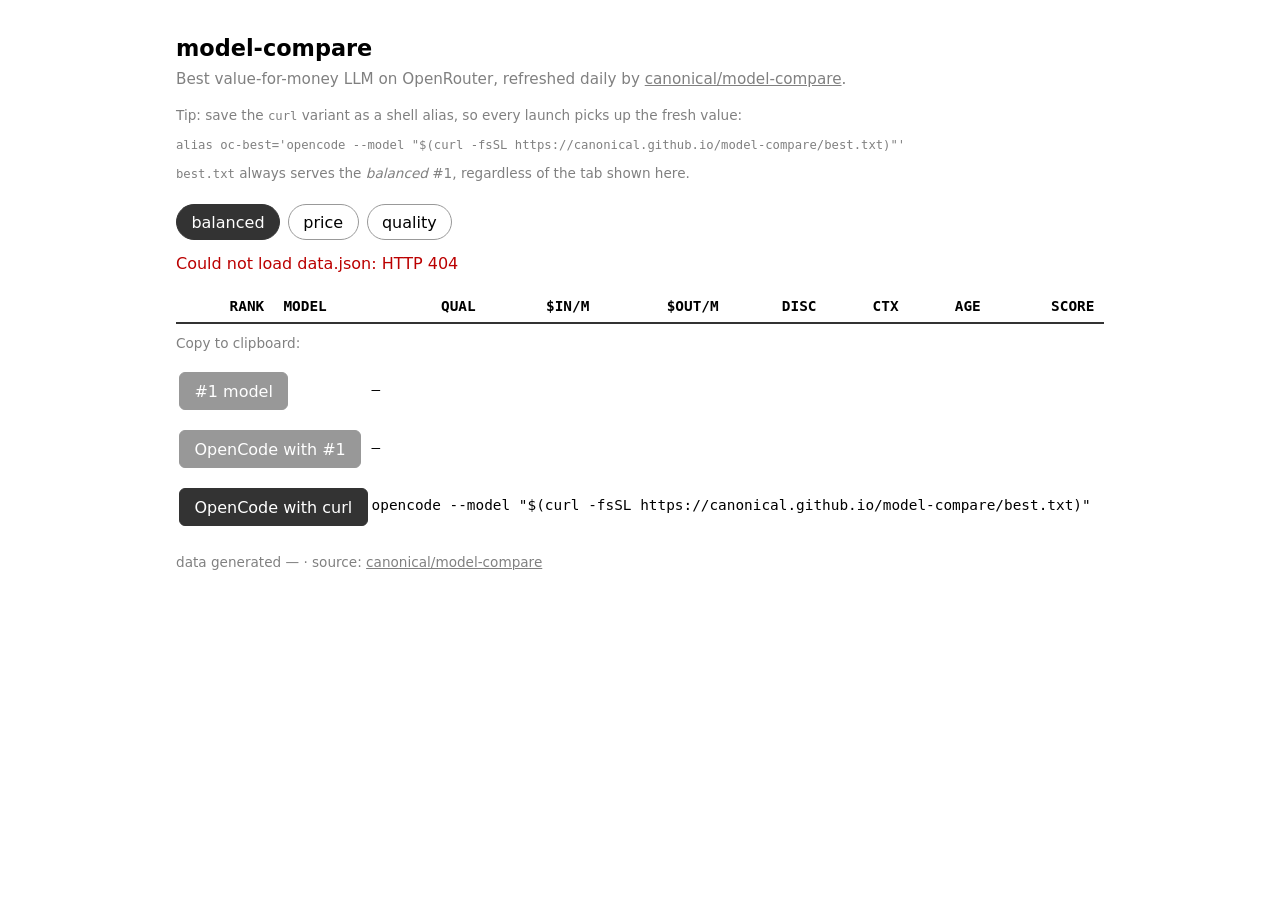
==== site/index.html @ 7885a41f "Publish picks via GitHub Pages - Daily Actions workflow (cron + dispatch) with a pytest gate before " ====
<!doctype html>
<html lang="en">
  <head>
    <meta charset="utf-8" />
    <meta name="viewport" content="width=device-width, initial-scale=1" />
    <meta
      http-equiv="Content-Security-Policy"
      content="default-src 'none'; style-src 'unsafe-inline'; script-src 'unsafe-inline'; connect-src 'self'"
    />
    <title>model-compare — best value-for-money LLMs</title>
    <style>
      :root {
        color-scheme: light dark;
      }
      * {
        box-sizing: border-box;
      }
      body {
        font-family:
          system-ui,
          -apple-system,
          "Segoe UI",
          sans-serif;
        max-width: 60rem;
        margin: 2rem auto;
        padding: 0 1rem;
        line-height: 1.45;
      }
      h1 {
        font-size: 1.4rem;
        margin-bottom: 0.25rem;
      }
      .sub {
        color: gray;
        margin-top: 0;
        font-size: 0.95rem;
      }
      .tabs {
        display: flex;
        gap: 0.5rem;
        margin: 1.25rem 0 0.75rem;
      }
      .tabs button {
        border: 1px solid #999;
        background: transparent;
        color: inherit;
        padding: 0.35rem 0.9rem;
        border-radius: 999px;
        cursor: pointer;
        font: inherit;
      }
      .tabs button.active {
        background: #333;
        color: #fff;
        border-color: #333;
      }
      .actions button {
        border: 1px solid #333;
        background: #333;
        color: #fff;
        padding: 0.4rem 0.9rem;
        margin-top: 1rem;
        border-radius: 6px;
        cursor: pointer;
        font: inherit;
      }
      .actions button:disabled {
        opacity: 0.5;
        cursor: default;
      }
      .hint {
        font-size: 0.85rem;
        color: gray;
        margin: 0.6rem 0 0;
      }
      code {
        font-family: ui-monospace, monospace;
        font-size: 0.9em;
      }
      .status {
        color: #b00;
        margin: 0.75rem 0;
      }
      #table {
        border-collapse: collapse;
        width: 100%;
        margin-top: 1rem;
        font-family: ui-monospace, monospace;
        font-size: 0.9rem;
      }
      #table th,
      #table td {
        padding: 0.3rem 0.6rem;
        text-align: right;
        border-bottom: 1px solid #ddd;
        white-space: nowrap;
      }
      #table th:nth-child(2),
      #table td:nth-child(2) {
        text-align: left;
      }
      #table thead th {
        border-bottom: 2px solid #333;
      }
      #copybuttons {
        border: none;
      }
      #copybuttons td:nth-child(2) {
        padding-top: 0.7rem;
      }
      footer {
        margin-top: 1.5rem;
        font-size: 0.85rem;
        color: gray;
      }
      a {
        color: inherit;
      }
    </style>
  </head>
  <body>
    <h1>model-compare</h1>
    <p class="sub">
      Best value-for-money LLM on OpenRouter, refreshed daily by
      <a href="https://github.com/canonical/model-compare"
        >canonical/model-compare</a
      >.
    </p>

    <p class="hint">
      Tip: save the <code>curl</code> variant as a shell alias, so every launch
      picks up the fresh value:
    </p>
    <p class="hint">
      <code id="alias-hint"></code>
    </p>
    <p class="hint">
      <code>best.txt</code> always serves the <em>balanced</em> #1, regardless
      of the tab shown here.
    </p>

    <div class="tabs" id="tabs">
      <button type="button" data-priority="balanced" class="active">
        balanced
      </button>
      <button type="button" data-priority="price">price</button>
      <button type="button" data-priority="quality">quality</button>
    </div>

    <p class="status" id="status" hidden></p>
    <table id="table">
      <thead>
        <tr>
          <th>RANK</th>
          <th>MODEL</th>
          <th>QUAL</th>
          <th>$IN/M</th>
          <th>$OUT/M</th>
          <th>DISC</th>
          <th>CTX</th>
          <th>AGE</th>
          <th>SCORE</th>
        </tr>
      </thead>
      <tbody id="tbody"></tbody>
    </table>

    <div class="actions">
      <p class="hint">Copy to clipboard:</p>
      <table id="copybuttons">
        <tr>
          <td>
            <button type="button" id="copy-model" disabled>#1 model</button>
          </td>
          <td><code id="model-value">—</code></td>
        </tr>
        <tr>
          <td>
            <button type="button" id="copy-command" disabled>
              OpenCode with #1
            </button>
          </td>
          <td><code id="command-value">—</code></td>
        </tr>
        <tr>
          <td>
            <button type="button" id="copy-curl" disabled>
              OpenCode with curl
            </button>
          </td>
          <td>
            <code
              >opencode --model "$(curl -fsSL
              https://canonical.github.io/model-compare/best.txt)"</code
            >
          </td>
        </tr>
      </table>
    </div>

    <footer>
      data generated <span id="generated">—</span> · source:
      <a href="https://github.com/canonical/model-compare"
        >canonical/model-compare</a
      >
    </footer>

    <script>
      "use strict";
      var BEST_URL = "https://canonical.github.io/model-compare/best.txt";
      var OPENCODE_PREFIX = "opencode --model ";
      var CURL_COMMAND = OPENCODE_PREFIX + '"$(curl -fsSL ' + BEST_URL + ')"';

      var els = {
        tbody: document.getElementById("tbody"),
        status: document.getElementById("status"),
        generated: document.getElementById("generated"),
        copyModel: document.getElementById("copy-model"),
        copyCommand: document.getElementById("copy-command"),
        copyCurl: document.getElementById("copy-curl"),
        modelValue: document.getElementById("model-value"),
        commandValue: document.getElementById("command-value"),
        aliasHint: document.getElementById("alias-hint"),
      };
      var data = null;
      var current = "balanced";

      // NOTE: fmtPrice/fmtContext/fmtAge mirror the fmt_* helpers in
      // model_compare.py -- display-only duplication, keep them in sync.
      function fmtPrice(v) {
        if (v === 0) return "0";
        if (v >= 100) return v.toFixed(0);
        if (v >= 10) return v.toFixed(1);
        if (v >= 1) return v.toFixed(2);
        return v.toFixed(3);
      }

      function fmtContext(v) {
        if (v >= 1e6) return (v / 1e6).toFixed(2) + "M";
        if (v >= 1e3) return Math.round(v / 1e3) + "K";
        return String(v);
      }

      function fmtAge(d) {
        if (d === null || d === undefined) return "-";
        if (d >= 365) return (d / 365).toFixed(1) + "y";
        if (d >= 60) return Math.round(d / 30.44) + "mo";
        return Math.round(d) + "d";
      }

      function topModel() {
        var rows = data && data.priorities[current];
        return rows && rows.length ? rows[0].model : null;
      }

      function copyText(text) {
        if (navigator.clipboard && navigator.clipboard.writeText) {
          return navigator.clipboard.writeText(text).then(
            function () {
              return true;
            },
            function () {
              return legacyCopy(text);
            },
          );
        }
        return Promise.resolve(legacyCopy(text));
      }

      function legacyCopy(text) {
        var ta = document.createElement("textarea");
        ta.value = text;
        ta.style.position = "fixed";
        ta.style.opacity = "0";
        document.body.appendChild(ta);
        ta.select();
        var ok = false;
        try {
          ok = document.execCommand("copy");
        } catch (err) {
          ok = false;
        }
        ta.remove();
        return ok;
      }

      function flash(btn, ok) {
        var old = btn.textContent;
        btn.textContent = ok ? "Copied!" : "Copy failed";
        setTimeout(function () {
          btn.textContent = old;
        }, 1500);
      }

      function wireCopy(btn, getText) {
        btn.addEventListener("click", function () {
          var text = getText();
          if (text === null || text === undefined) return;
          copyText(text).then(function (ok) {
            flash(btn, ok);
          });
        });
      }

      function render() {
        var rows = (data && data.priorities[current]) || [];
        els.tbody.textContent = "";
        rows.forEach(function (row, i) {
          var tr = document.createElement("tr");
          var cells = [
            String(i + 1),
            row.model,
            row.quality_index === null ? "-" : row.quality_index.toFixed(1),
            fmtPrice(row.input_usd_per_m),
            fmtPrice(row.output_usd_per_m),
            row.discount === null ? "--" : Math.round(row.discount * 100) + "%",
            fmtContext(row.context_tokens),
            fmtAge(row.age_days),
            row.score.toFixed(3),
          ];
          cells.forEach(function (cell) {
            var td = document.createElement("td");
            td.textContent = cell;
            tr.appendChild(td);
          });
          els.tbody.appendChild(tr);
        });
        var model = topModel();
        var hasTop = model !== null;
        els.copyModel.disabled = !hasTop;
        els.copyCommand.disabled = !hasTop;
        els.modelValue.textContent = model === null ? "—" : model;
        els.commandValue.textContent =
          model === null ? "—" : OPENCODE_PREFIX + model;
      }

      function init() {
        els.aliasHint.textContent = "alias oc-best='" + CURL_COMMAND + "'";
        els.copyCurl.disabled = false;
        wireCopy(els.copyModel, topModel);
        wireCopy(els.copyCommand, function () {
          var model = topModel();
          return model === null ? null : OPENCODE_PREFIX + model;
        });
        wireCopy(els.copyCurl, function () {
          return CURL_COMMAND;
        });

        Array.prototype.forEach.call(
          document.querySelectorAll("#tabs button"),
          function (btn) {
            btn.addEventListener("click", function () {
              current = btn.dataset.priority;
              Array.prototype.forEach.call(
                document.querySelectorAll("#tabs button"),
                function (b) {
                  b.classList.toggle("active", b === btn);
                },
              );
              if (data) render();
            });
          },
        );

        fetch("data.json", { cache: "no-cache" })
          .then(function (r) {
            if (!r.ok) throw new Error("HTTP " + r.status);
            return r.json();
          })
          .then(function (payload) {
            data = payload;
            els.generated.textContent = new Date(
              data.generated_at,
            ).toLocaleString();
            render();
          })
          .catch(function (err) {
            els.status.textContent = "Could not load data.json: " + err.message;
            els.status.hidden = false;
          });
      }

      init();
    </script>
  </body>
</html>
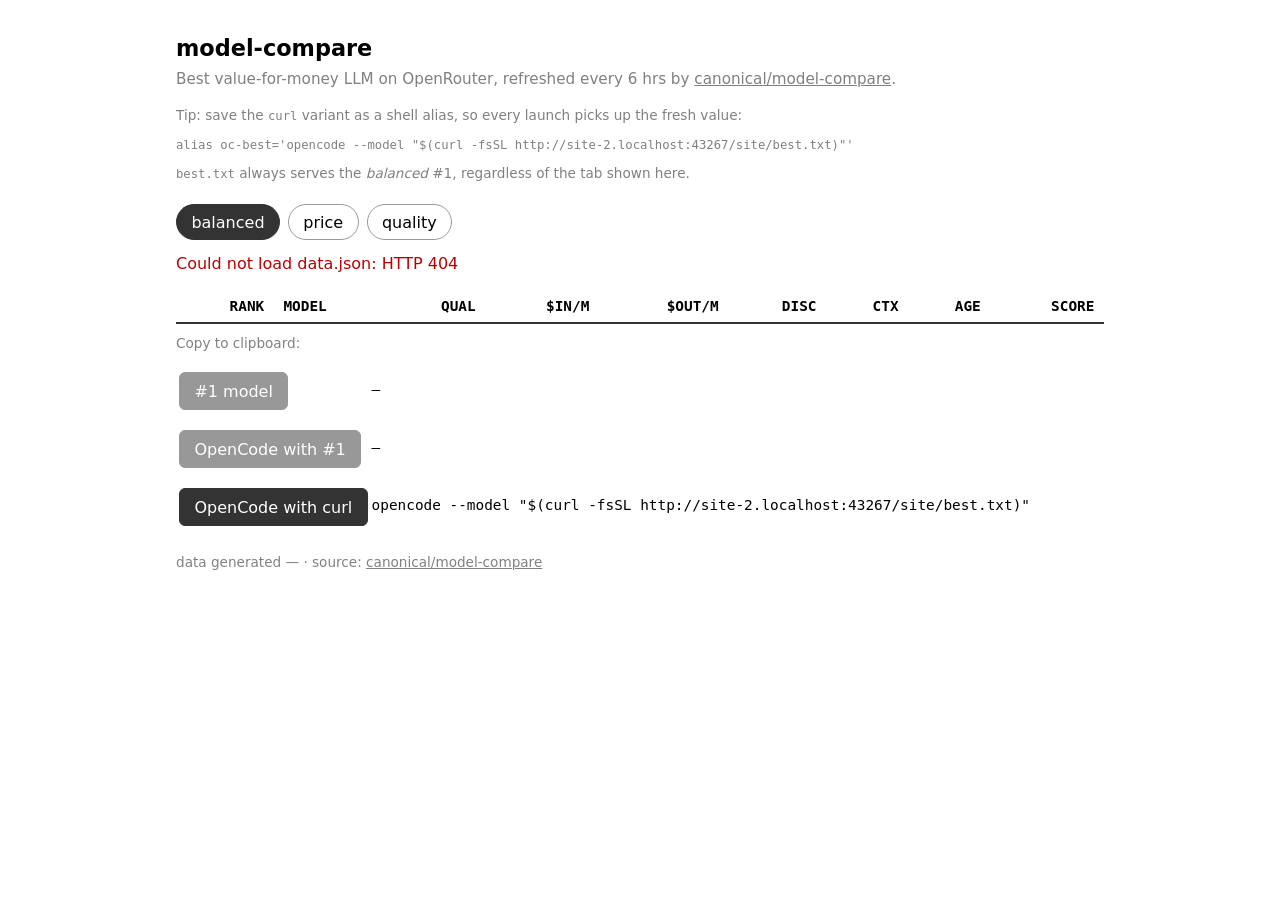
==== commit ddbb963b: "Fix review findings: harden cache, CI pinning, and site portability - atomic cache writes (tmp + os." ====
--- a/site/index.html
+++ b/site/index.html
@@ -121,7 +121,7 @@
   <body>
     <h1>model-compare</h1>
     <p class="sub">
-      Best value-for-money LLM on OpenRouter, refreshed daily by
+      Best value-for-money LLM on OpenRouter, refreshed every 6 hrs by
       <a href="https://github.com/canonical/model-compare"
         >canonical/model-compare</a
       >.
@@ -189,10 +189,7 @@
             </button>
           </td>
           <td>
-            <code
-              >opencode --model "$(curl -fsSL
-              https://canonical.github.io/model-compare/best.txt)"</code
-            >
+            <code id="curl-value"></code>
           </td>
         </tr>
       </table>
@@ -207,7 +204,7 @@
 
     <script>
       "use strict";
-      var BEST_URL = "https://canonical.github.io/model-compare/best.txt";
+      var BEST_URL = new URL("best.txt", window.location.href).href;
       var OPENCODE_PREFIX = "opencode --model ";
       var CURL_COMMAND = OPENCODE_PREFIX + '"$(curl -fsSL ' + BEST_URL + ')"';
 
@@ -221,6 +218,7 @@
         modelValue: document.getElementById("model-value"),
         commandValue: document.getElementById("command-value"),
         aliasHint: document.getElementById("alias-hint"),
+        curlValue: document.getElementById("curl-value"),
       };
       var data = null;
       var current = "balanced";
@@ -250,7 +248,9 @@
 
       function topModel() {
         var rows = data && data.priorities[current];
-        return rows && rows.length ? rows[0].model : null;
+        if (!rows || !rows.length) return null;
+        // provider-qualified id (opencode-ready); fall back for stale data
+        return rows[0].opencode_model || rows[0].model;
       }
 
       function copyText(text) {
@@ -336,6 +336,7 @@
 
       function init() {
         els.aliasHint.textContent = "alias oc-best='" + CURL_COMMAND + "'";
+        els.curlValue.textContent = CURL_COMMAND;
         els.copyCurl.disabled = false;
         wireCopy(els.copyModel, topModel);
         wireCopy(els.copyCommand, function () {
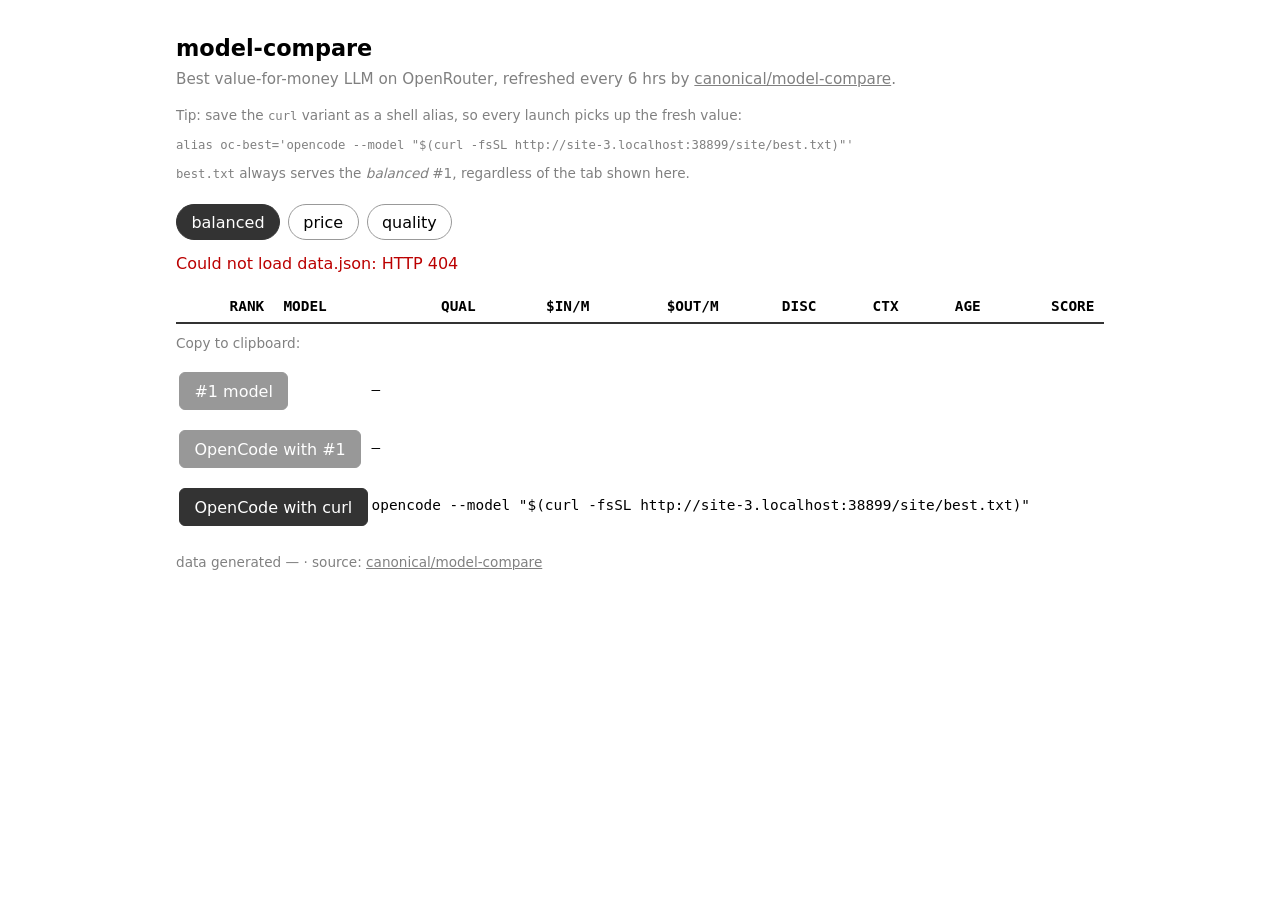
==== commit 5cc4f715: "Add last-updated stamp to site and local preview script" ====
--- a/site/index.html
+++ b/site/index.html
@@ -37,6 +37,8 @@
       }
       .tabs {
         display: flex;
+        align-items: center;
+        flex-wrap: wrap;
         gap: 0.5rem;
         margin: 1.25rem 0 0.75rem;
       }
@@ -53,6 +55,11 @@
         background: #333;
         color: #fff;
         border-color: #333;
+      }
+      .tabs .stamp {
+        margin-left: auto;
+        font-size: 0.85rem;
+        color: gray;
       }
       .actions button {
         border: 1px solid #333;
@@ -145,6 +152,7 @@
       </button>
       <button type="button" data-priority="price">price</button>
       <button type="button" data-priority="quality">quality</button>
+      <span id="generated-top" class="stamp"></span>
     </div>
 
     <p class="status" id="status" hidden></p>
@@ -212,6 +220,7 @@
         tbody: document.getElementById("tbody"),
         status: document.getElementById("status"),
         generated: document.getElementById("generated"),
+        generatedTop: document.getElementById("generated-top"),
         copyModel: document.getElementById("copy-model"),
         copyCommand: document.getElementById("copy-command"),
         copyCurl: document.getElementById("copy-curl"),
@@ -370,9 +379,9 @@
           })
           .then(function (payload) {
             data = payload;
-            els.generated.textContent = new Date(
-              data.generated_at,
-            ).toLocaleString();
+            var stamp = new Date(data.generated_at).toLocaleString();
+            els.generated.textContent = stamp;
+            els.generatedTop.textContent = stamp;
             render();
           })
           .catch(function (err) {
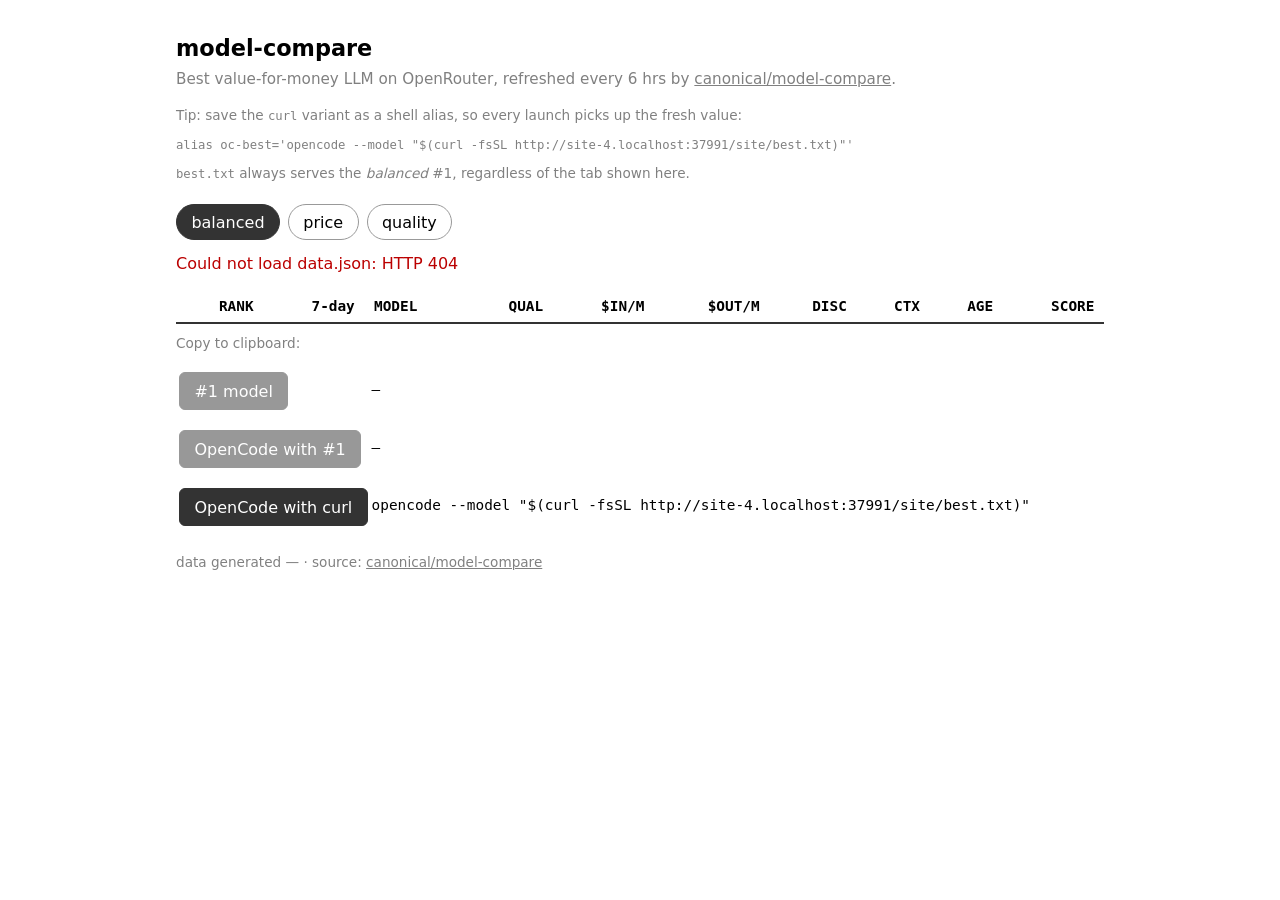
==== commit 99a34ae2: "Render 7-day movement column and highlight sections on the site" ====
--- a/site/index.html
+++ b/site/index.html
@@ -102,12 +102,35 @@
         border-bottom: 1px solid #ddd;
         white-space: nowrap;
       }
-      #table th:nth-child(2),
-      #table td:nth-child(2) {
+      #table th:nth-child(3),
+      #table td:nth-child(3) {
         text-align: left;
       }
       #table thead th {
         border-bottom: 2px solid #333;
+      }
+      #table .movement {
+        text-align: center;
+      }
+      .movement.up {
+        color: #1a7f37;
+      }
+      .movement.down {
+        color: #c62828;
+      }
+      .movement.flat {
+        color: #1565c0;
+      }
+      .movement.new {
+        color: #1a7f37;
+      }
+      #highlights h2 {
+        font-size: 1.05rem;
+        margin: 1rem 0 0.25rem;
+      }
+      #highlights p {
+        margin: 0 0 0.5rem;
+        font-size: 0.9rem;
       }
       #copybuttons {
         border: none;
@@ -146,6 +169,15 @@
       of the tab shown here.
     </p>
 
+    <div id="highlights" hidden>
+      <h2>News from OpenRouter</h2>
+      <p id="hl-week"></p>
+      <h2>Quality moves</h2>
+      <p id="hl-intelligence"></p>
+      <h2>Price movements &amp; deals</h2>
+      <p id="hl-prices"></p>
+    </div>
+
     <div class="tabs" id="tabs">
       <button type="button" data-priority="balanced" class="active">
         balanced
@@ -160,6 +192,7 @@
       <thead>
         <tr>
           <th>RANK</th>
+          <th>7-day</th>
           <th>MODEL</th>
           <th>QUAL</th>
           <th>$IN/M</th>
@@ -230,6 +263,7 @@
         curlValue: document.getElementById("curl-value"),
       };
       var data = null;
+      var historyData = null;
       var current = "balanced";
 
       // NOTE: fmtPrice/fmtContext/fmtAge mirror the fmt_* helpers in
@@ -314,8 +348,28 @@
       function render() {
         var rows = (data && data.priorities[current]) || [];
         els.tbody.textContent = "";
+        var baseline = null;
+        if (historyData && historyData.snapshots) {
+          var today = new Date().toISOString().slice(0, 10);
+          var d = new Date(today + "T00:00:00Z");
+          d.setUTCDate(d.getUTCDate() - 7);
+          baseline = historyData.snapshots[d.toISOString().slice(0, 10)] || null;
+        }
         rows.forEach(function (row, i) {
           var tr = document.createElement("tr");
+          var movement = { cls: "", text: "" };
+          if (baseline) {
+            var prevRank = null;
+            (baseline.tabs[current] || []).forEach(function (r) {
+              if (r.id === row.model) prevRank = r.rank;
+            });
+            if (prevRank === null) movement = { cls: "new", text: "new" };
+            else if (prevRank > i + 1)
+              movement = { cls: "up", text: "↑" + (prevRank - i - 1) };
+            else if (prevRank < i + 1)
+              movement = { cls: "down", text: "↓" + (i + 1 - prevRank) };
+            else movement = { cls: "flat", text: "•" };
+          }
           var cells = [
             String(i + 1),
             row.model,
@@ -327,7 +381,13 @@
             fmtAge(row.age_days),
             row.score.toFixed(3),
           ];
-          cells.forEach(function (cell) {
+          cells.forEach(function (cell, idx) {
+            if (idx === 1) {
+              var moveTd = document.createElement("td");
+              if (movement.cls) moveTd.className = "movement " + movement.cls;
+              moveTd.textContent = movement.text;
+              tr.appendChild(moveTd);
+            }
             var td = document.createElement("td");
             td.textContent = cell;
             tr.appendChild(td);
@@ -341,6 +401,19 @@
         els.modelValue.textContent = model === null ? "—" : model;
         els.commandValue.textContent =
           model === null ? "—" : OPENCODE_PREFIX + model;
+      }
+
+      function renderHighlights(sections) {
+        document.getElementById("highlights").hidden = false;
+        Object.keys(sections).forEach(function (key) {
+          var el = document.getElementById("hl-" + key);
+          if (!el) return;
+          var safe = sections[key]
+            .replace(/&/g, "&amp;")
+            .replace(/</g, "&lt;")
+            .replace(/>/g, "&gt;");
+          el.innerHTML = safe.replace(/`([^`]+)`/g, "<code>$1</code>");
+        });
       }
 
       function init() {
@@ -388,6 +461,27 @@
             els.status.textContent = "Could not load data.json: " + err.message;
             els.status.hidden = false;
           });
+
+        fetch("history.json", { cache: "no-cache" })
+          .then(function (r) {
+            return r.ok ? r.json() : null;
+          })
+          .then(function (payload) {
+            historyData = payload && payload.snapshots ? payload : null;
+            render();
+          })
+          .catch(function () {
+            historyData = null;
+          });
+
+        fetch("highlights.json", { cache: "no-cache" })
+          .then(function (r) {
+            return r.ok ? r.json() : null;
+          })
+          .then(function (payload) {
+            if (payload && payload.sections) renderHighlights(payload.sections);
+          })
+          .catch(function () {});
       }
 
       init();
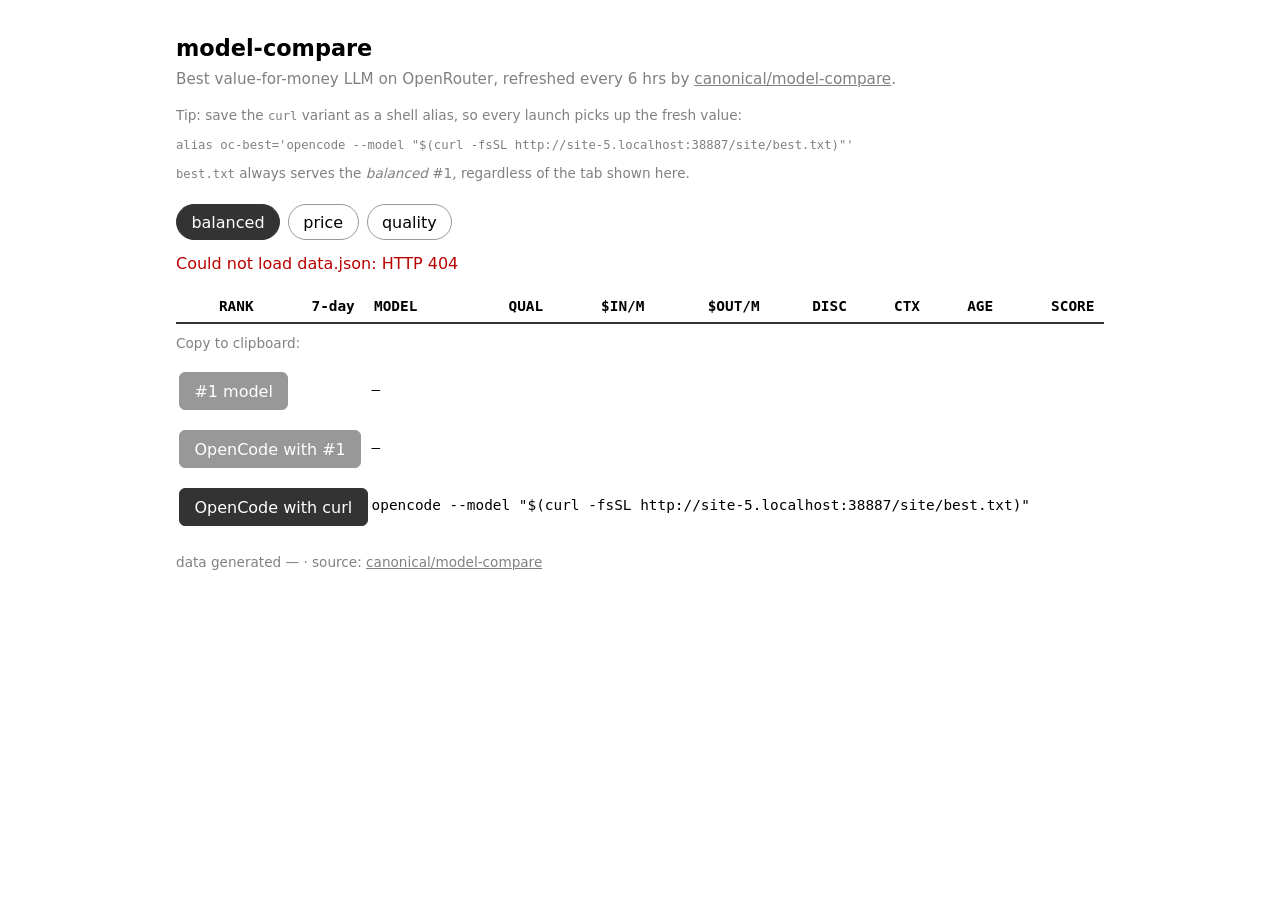
==== commit 2957bdf6: "Address final-review findings across highlights, history, and site" ====
--- a/site/index.html
+++ b/site/index.html
@@ -350,7 +350,9 @@
         els.tbody.textContent = "";
         var baseline = null;
         if (historyData && historyData.snapshots) {
-          var today = new Date().toISOString().slice(0, 10);
+          var today = data
+            ? data.generated_at.slice(0, 10)
+            : new Date().toISOString().slice(0, 10);
           var d = new Date(today + "T00:00:00Z");
           d.setUTCDate(d.getUTCDate() - 7);
           baseline = historyData.snapshots[d.toISOString().slice(0, 10)] || null;
@@ -404,8 +406,13 @@
       }
 
       function renderHighlights(sections) {
+        var keys = ["week", "intelligence", "prices"];
+        var complete = keys.every(function (key) {
+          return typeof sections[key] === "string" && sections[key].length > 0;
+        });
+        if (!complete) return;
         document.getElementById("highlights").hidden = false;
-        Object.keys(sections).forEach(function (key) {
+        keys.forEach(function (key) {
           var el = document.getElementById("hl-" + key);
           if (!el) return;
           var safe = sections[key]
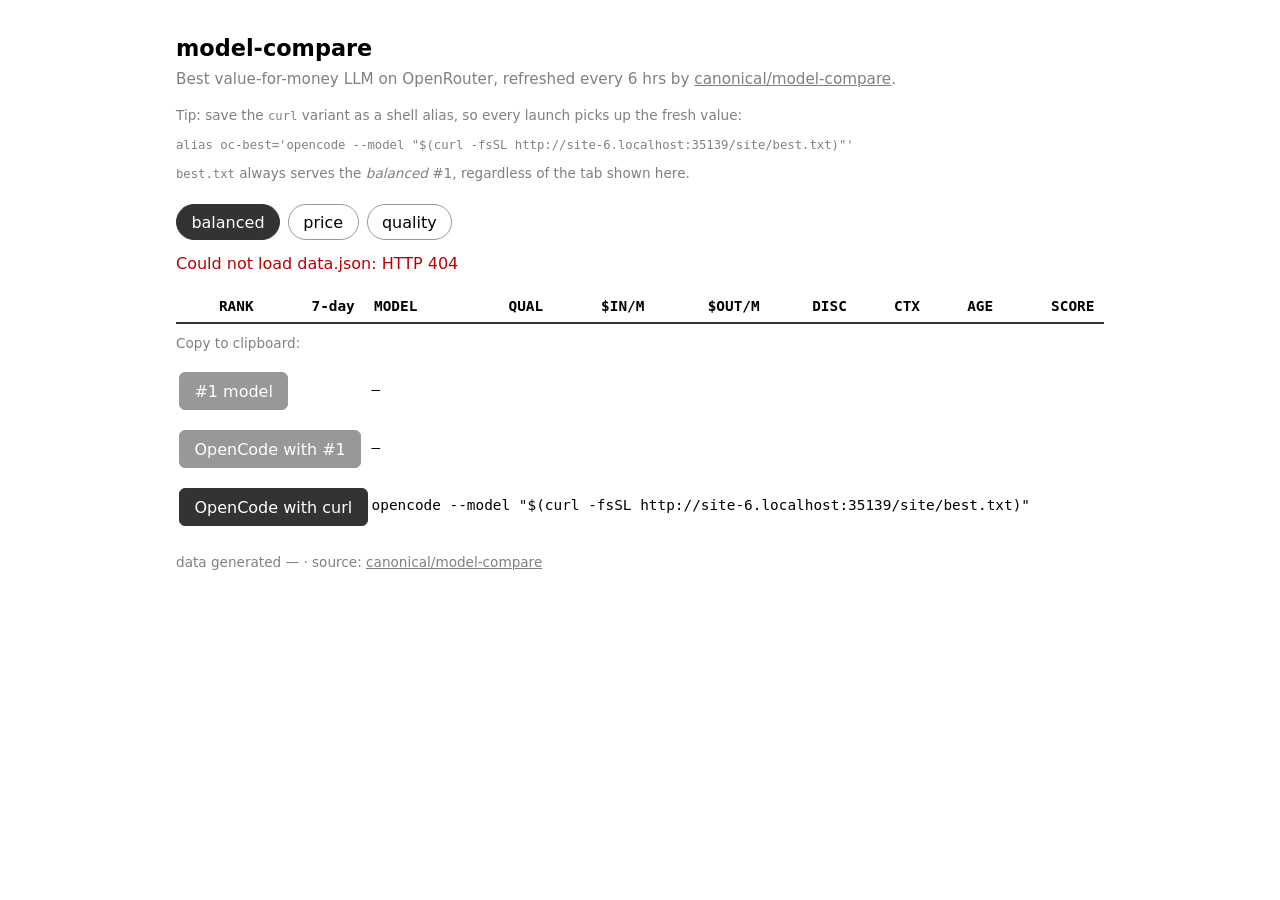
==== commit 53c87ce8: "Move highlight sections above the footer and harden the movement baseline read" ====
--- a/site/index.html
+++ b/site/index.html
@@ -168,15 +168,6 @@
       <code>best.txt</code> always serves the <em>balanced</em> #1, regardless
       of the tab shown here.
     </p>
-
-    <div id="highlights" hidden>
-      <h2>News from OpenRouter</h2>
-      <p id="hl-week"></p>
-      <h2>Quality moves</h2>
-      <p id="hl-intelligence"></p>
-      <h2>Price movements &amp; deals</h2>
-      <p id="hl-prices"></p>
-    </div>
 
     <div class="tabs" id="tabs">
       <button type="button" data-priority="balanced" class="active">
@@ -236,6 +227,15 @@
       </table>
     </div>
 
+    <div id="highlights" hidden>
+      <h2>News from OpenRouter</h2>
+      <p id="hl-week"></p>
+      <h2>Quality moves</h2>
+      <p id="hl-intelligence"></p>
+      <h2>Price movements &amp; deals</h2>
+      <p id="hl-prices"></p>
+    </div>
+
     <footer>
       data generated <span id="generated">—</span> · source:
       <a href="https://github.com/canonical/model-compare"
@@ -362,7 +362,7 @@
           var movement = { cls: "", text: "" };
           if (baseline) {
             var prevRank = null;
-            (baseline.tabs[current] || []).forEach(function (r) {
+            ((baseline.tabs || {})[current] || []).forEach(function (r) {
               if (r.id === row.model) prevRank = r.rank;
             });
             if (prevRank === null) movement = { cls: "new", text: "new" };
